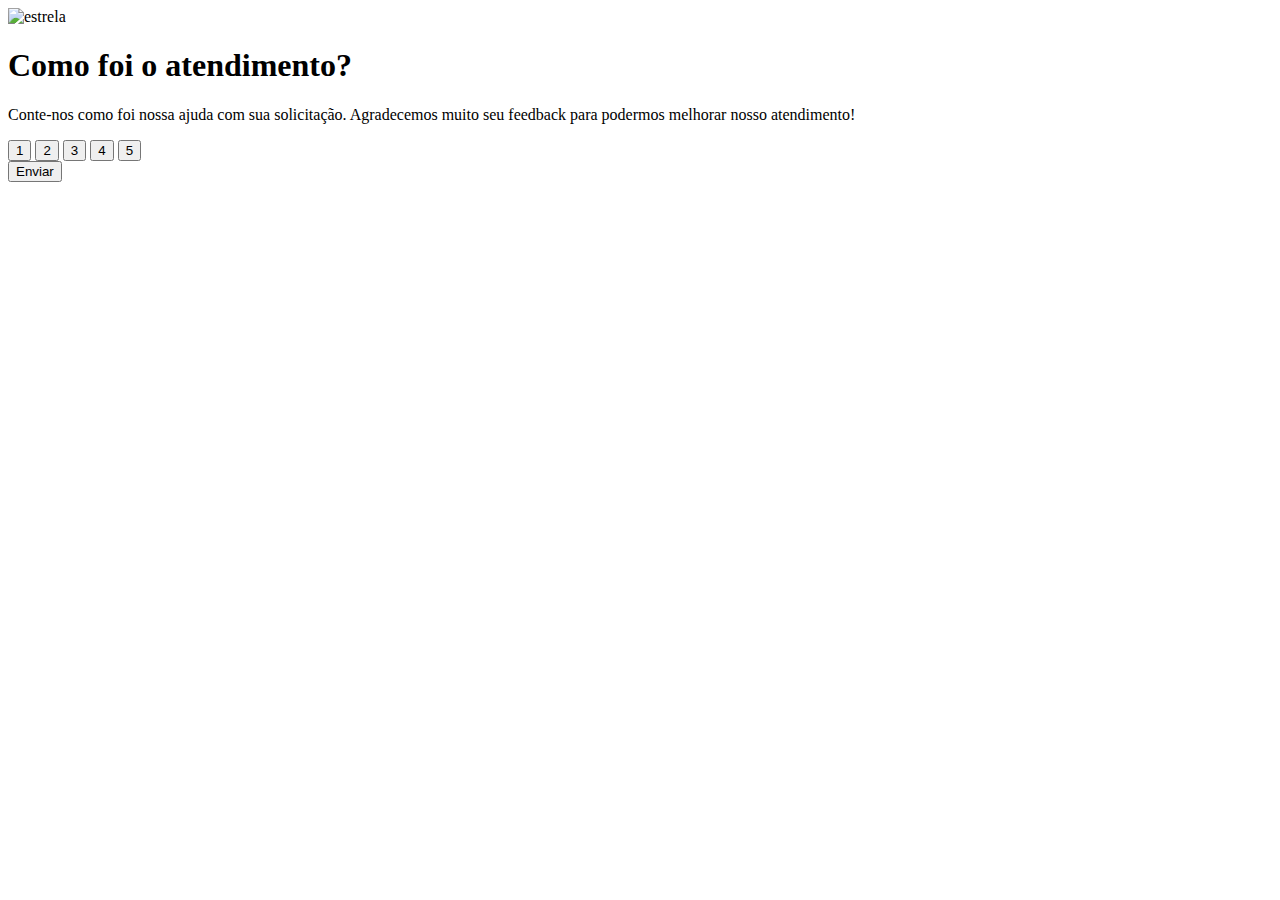
==== index.html @ 0298b40d "3rd commit" ====
<!DOCTYPE html>
<html lang="en">
<head>
    <meta charset="UTF-8">
    <meta name="viewport" content="width=device-width, initial-scale=1.0">
    <title>Feedback</title>
</head>
<body>
    <div class="card">
        <div class="estrela">
        <img src="./images/icon-star.svg" alt="estrela">
        </div>

        <h1>Como foi o atendimento?</h1>

        <p>Conte-nos como foi nossa ajuda com sua solicitação. Agradecemos muito seu feedback para podermos melhorar nosso atendimento!</p>

        <div class="notas">
            <button>1</button>
            <button>2</button>
            <button>3</button>
            <button>4</button>
            <button>5</button>
        </div>

        <button>Enviar</button>
    </div>

</body>
</html>
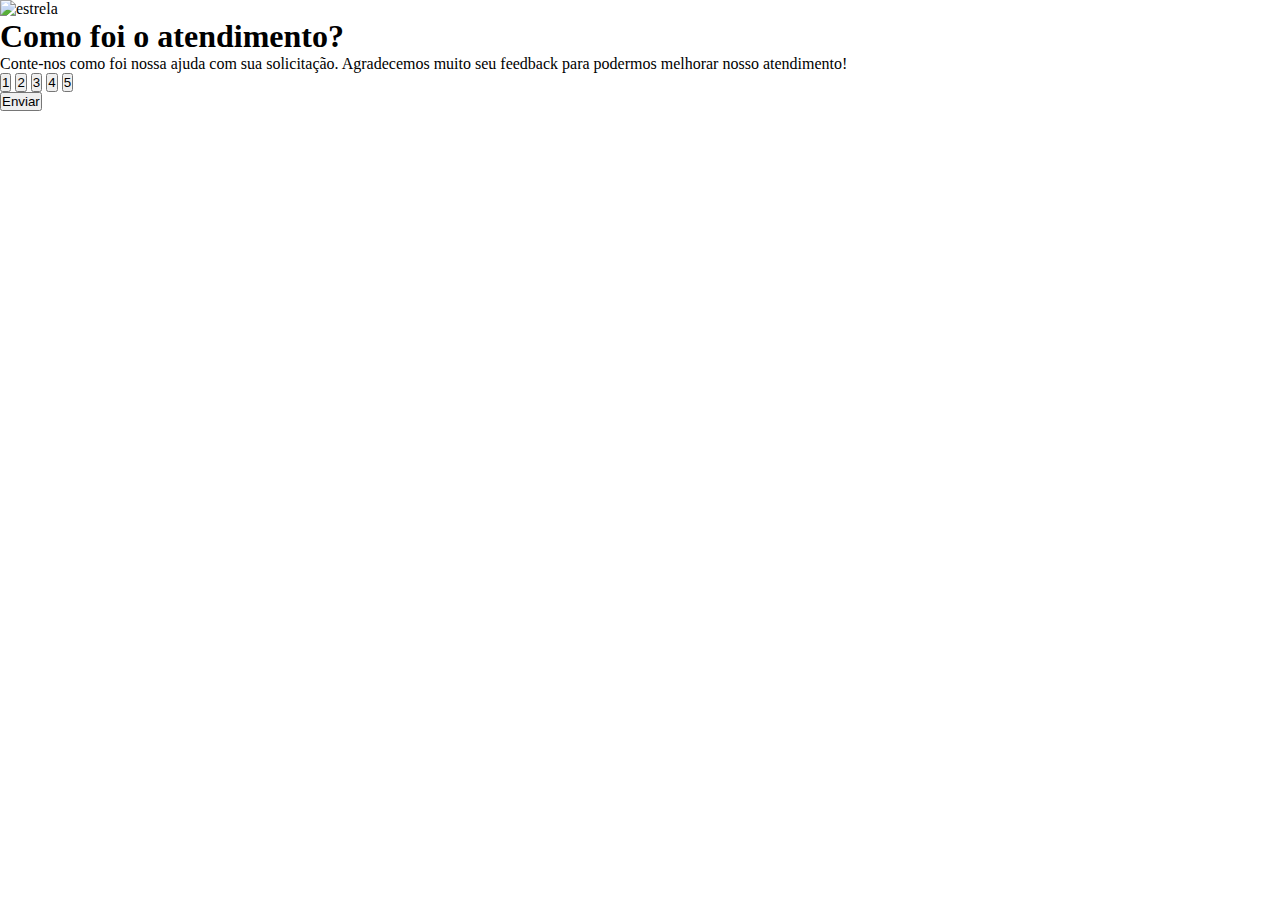
==== commit 479b331c: "4html1css" ====
--- a/index.html
+++ b/index.html
@@ -2,8 +2,10 @@
 <html lang="en">
 <head>
     <meta charset="UTF-8">
-    <meta name="viewport" content="width=device-width, initial-scale=1.0">
+    <meta name="viewport" content="width=device-width, initial-scale=1.0"> 
+    <link rel="stylesheet" href="style.css">
     <title>Feedback</title>
+
 </head>
 <body>
     <div class="card">
--- a/style.css
+++ b/style.css
@@ -0,0 +1,6 @@
+*{
+    margin: 0;
+    padding: 0;
+    box-sizing: border-box;
+    
+}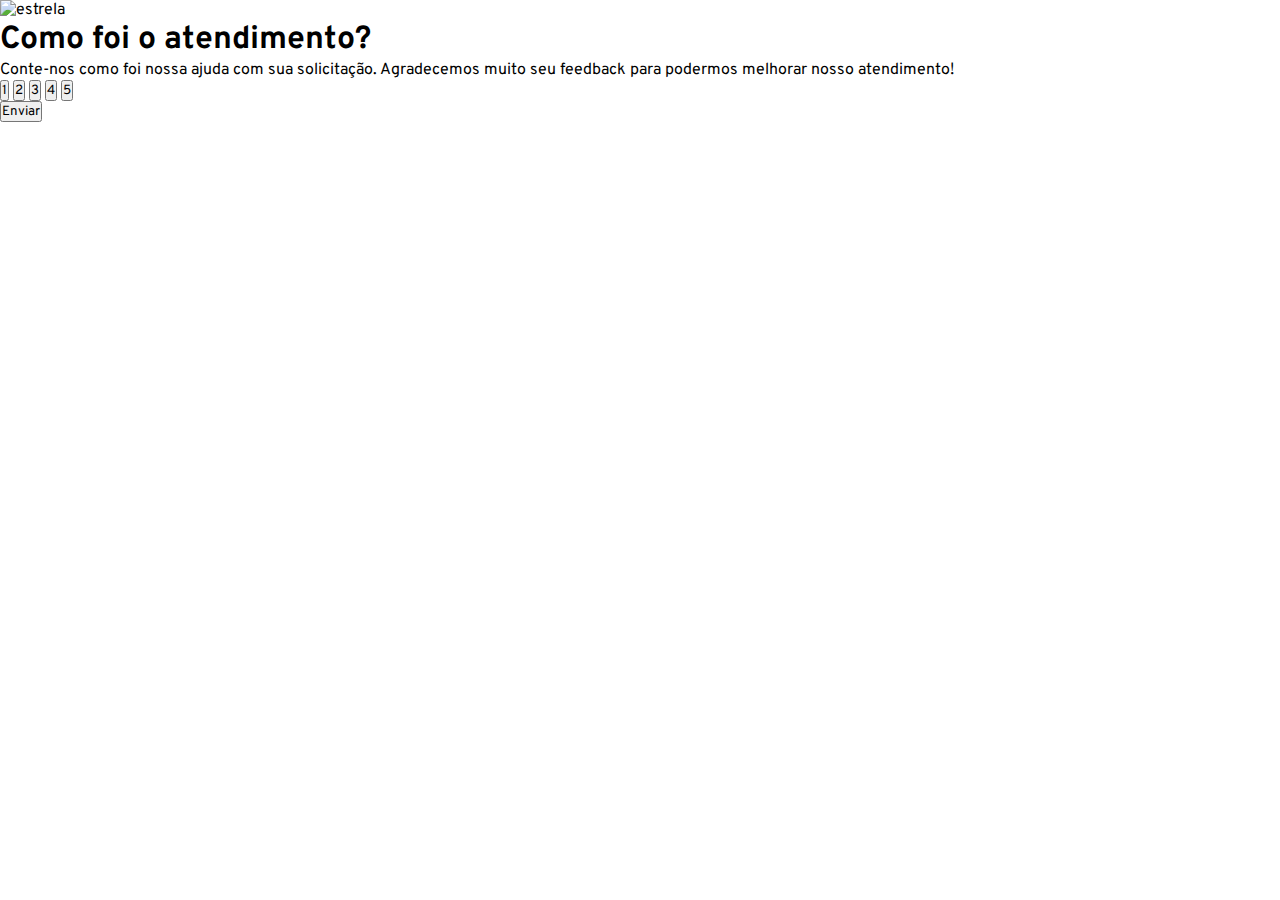
==== commit b202ad53: "2css" ====
--- a/index.html
+++ b/index.html
@@ -4,6 +4,9 @@
     <meta charset="UTF-8">
     <meta name="viewport" content="width=device-width, initial-scale=1.0"> 
     <link rel="stylesheet" href="style.css">
+    <link rel="preconnect" href="https://fonts.googleapis.com">
+    <link rel="preconnect" href="https://fonts.gstatic.com" crossorigin>
+    <link href="https://fonts.googleapis.com/css2?family=Overpass:ital,wght@0,100..900;1,100..900&display=swap" rel="stylesheet">
     <title>Feedback</title>
 
 </head>
--- a/style.css
+++ b/style.css
@@ -2,5 +2,14 @@
     margin: 0;
     padding: 0;
     box-sizing: border-box;
-    
+    font-family: "Overpass", sans-serif;
+}
+:root {
+    --dark-blue: #262e38;
+    --light-grey:#969fad;
+    --medium-grey-:#7c8798;
+    --orange:#fc7614;
+    --white:#fff;
+    --very-dark-blue:#131518;
+    --black-gradient:radial-gradient(98.96% 98.96% at 50% 0%, #232a34 0%, #181e27 100%);
 }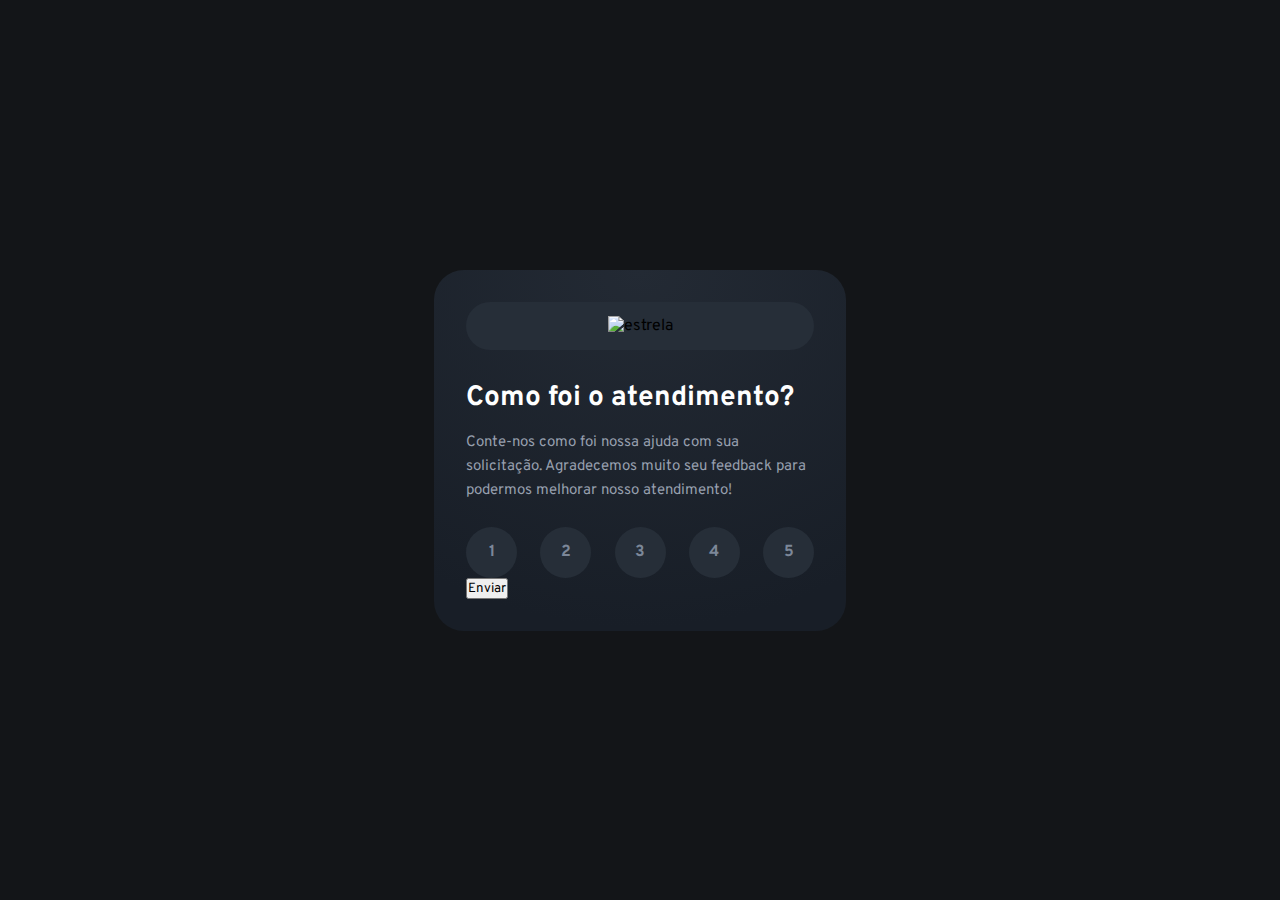
==== commit b041777f: "5css" ====
--- a/index.html
+++ b/index.html
@@ -20,7 +20,7 @@
 
         <p>Conte-nos como foi nossa ajuda com sua solicitação. Agradecemos muito seu feedback para podermos melhorar nosso atendimento!</p>
 
-        <div class="notas">
+        <div class="botoes">
             <button>1</button>
             <button>2</button>
             <button>3</button>
--- a/style.css
+++ b/style.css
@@ -12,4 +12,67 @@
     --white:#fff;
     --very-dark-blue:#131518;
     --black-gradient:radial-gradient(98.96% 98.96% at 50% 0%, #232a34 0%, #181e27 100%);
+}
+
+body {
+    background-color: var(--very-dark-blue);
+    height: 100svh;
+
+    display: flex;
+    justify-content: center;
+    align-items: center;
+}
+
+.card{
+    background: var(--black-gradient);
+    max-width: 412px;
+    padding: 32px;
+    border-radius: 30px;
+}
+
+.estrela {
+    background-color: var(--dark-blue);
+    width: 48;
+    height: 48px;
+
+    display: flex;
+    justify-content: center;
+    align-items: center;
+
+    border-radius: 50px;
+    margin-bottom: 30px;
+}
+
+.card h1 {
+    color: var(--white);
+    font-size: 28px;
+    margin-bottom: 15px;
+}
+
+.card p {
+    color: var(--light-grey);
+    font-size: 15px;
+    line-height: 24px;
+    margin-bottom: 24px;
+}
+
+.botoes {
+    display: flex;
+    justify-content: space-between;
+}
+
+.botoes button {
+    width: 51px;
+    height: 51px;
+    font-size: 16px;
+    font-weight: 700;
+    line-height: 24px;
+    border-radius: 50px;
+    border: none;
+    color: var(--medium-grey-);
+    background-color: var(--dark-blue);
+}
+
+.botoes button:hover{
+    
 }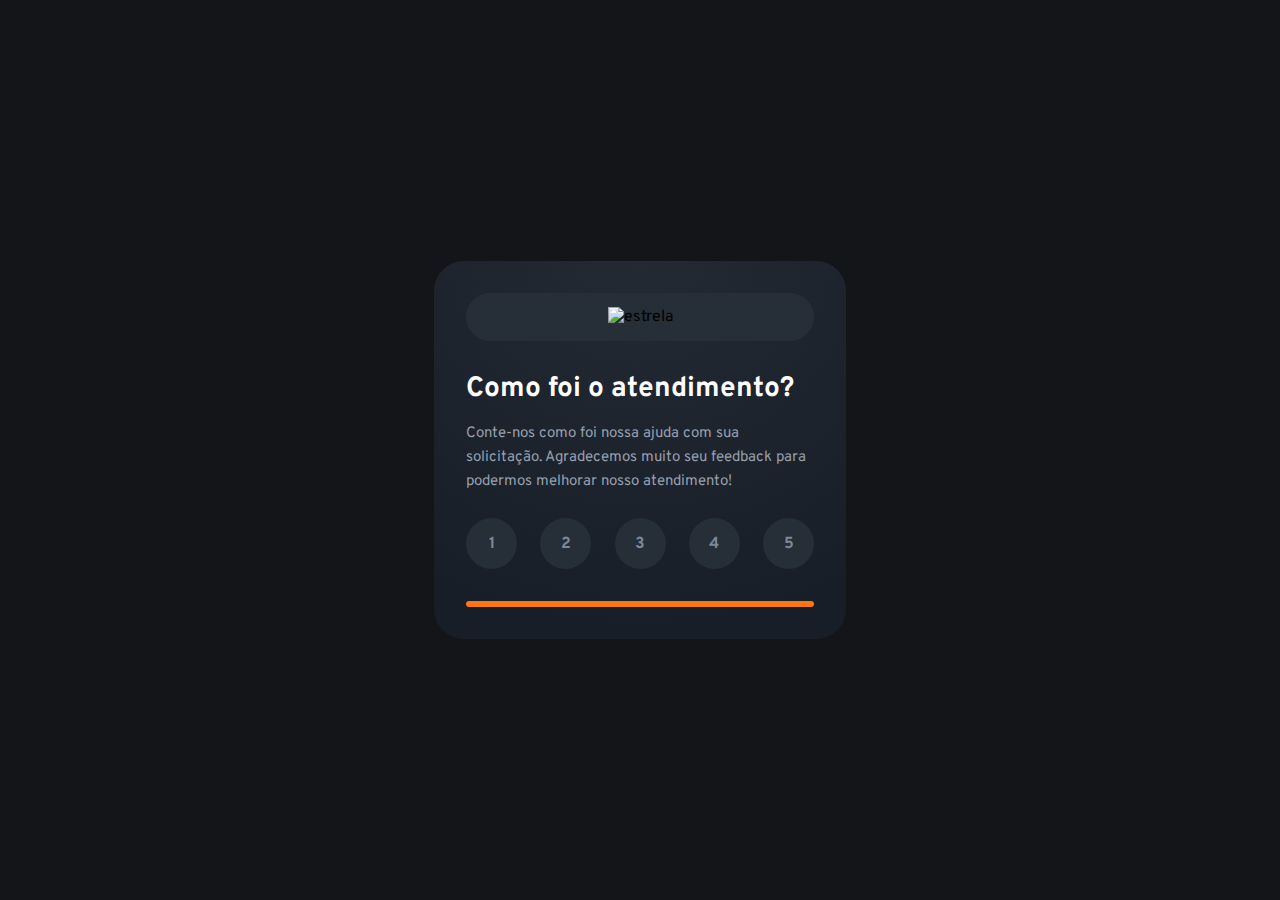
==== commit 7e472faa: "7css" ====
--- a/index.html
+++ b/index.html
@@ -27,8 +27,7 @@
             <button>4</button>
             <button>5</button>
         </div>
-
-        <button>Enviar</button>
+        <a href="Enviar"></a>
     </div>
 
 </body>
--- a/style.css
+++ b/style.css
@@ -59,6 +59,7 @@
 .botoes {
     display: flex;
     justify-content: space-between;
+    margin-bottom: 32px;
 }
 
 .botoes button {
@@ -71,8 +72,37 @@
     border: none;
     color: var(--medium-grey-);
     background-color: var(--dark-blue);
+    transition: all ease-in-out 0.3s;
 }
 
 .botoes button:hover{
-    
+    color: var(--white);
+    background-color:var(--orange);
+    cursor: pointer;
+}
+.botoes button:focus{
+    color: var(--white);
+    background-color:var(--light-grey);
+}
+
+.card > a {
+display: block;
+width: 100%;
+padding: 3px;
+background-color: var(--orange);
+border: none;
+border-radius: 22px;
+
+font-size: 15px;
+font-weight: 700;
+text-transform: uppercase;
+letter-spacing: 2px;
+color: var(--white);
+text-align: center;
+text-decoration: none;
+}
+.card>a:hover {
+    color: var(--orange);
+    background-color: var(--white);
+    cursor: pointer;
 }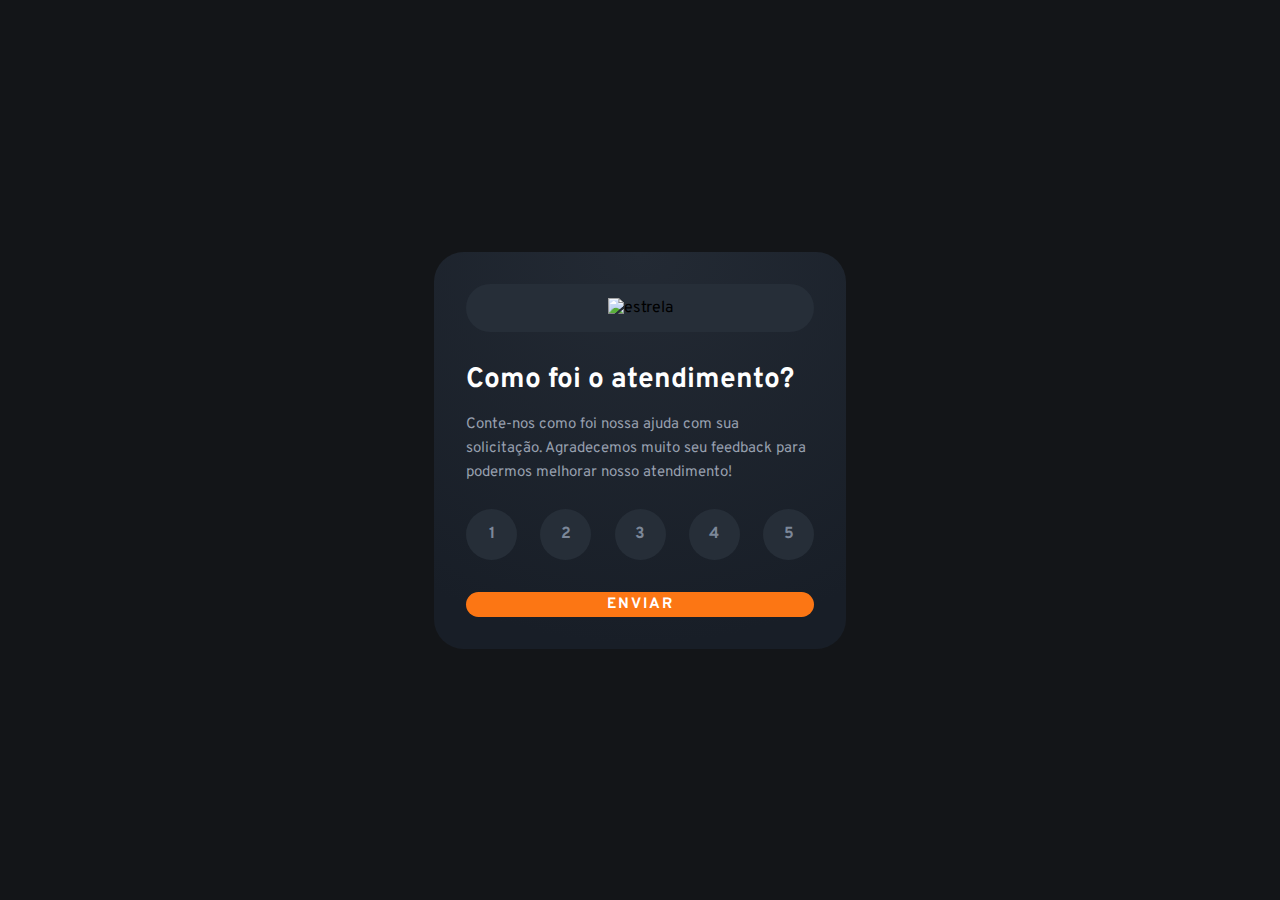
==== commit 19f88b81: "1tks" ====
--- a/index.html
+++ b/index.html
@@ -27,7 +27,7 @@
             <button>4</button>
             <button>5</button>
         </div>
-        <a href="Enviar"></a>
+        <a href="./pages/tks.html">Enviar</a>
     </div>
 
 </body>
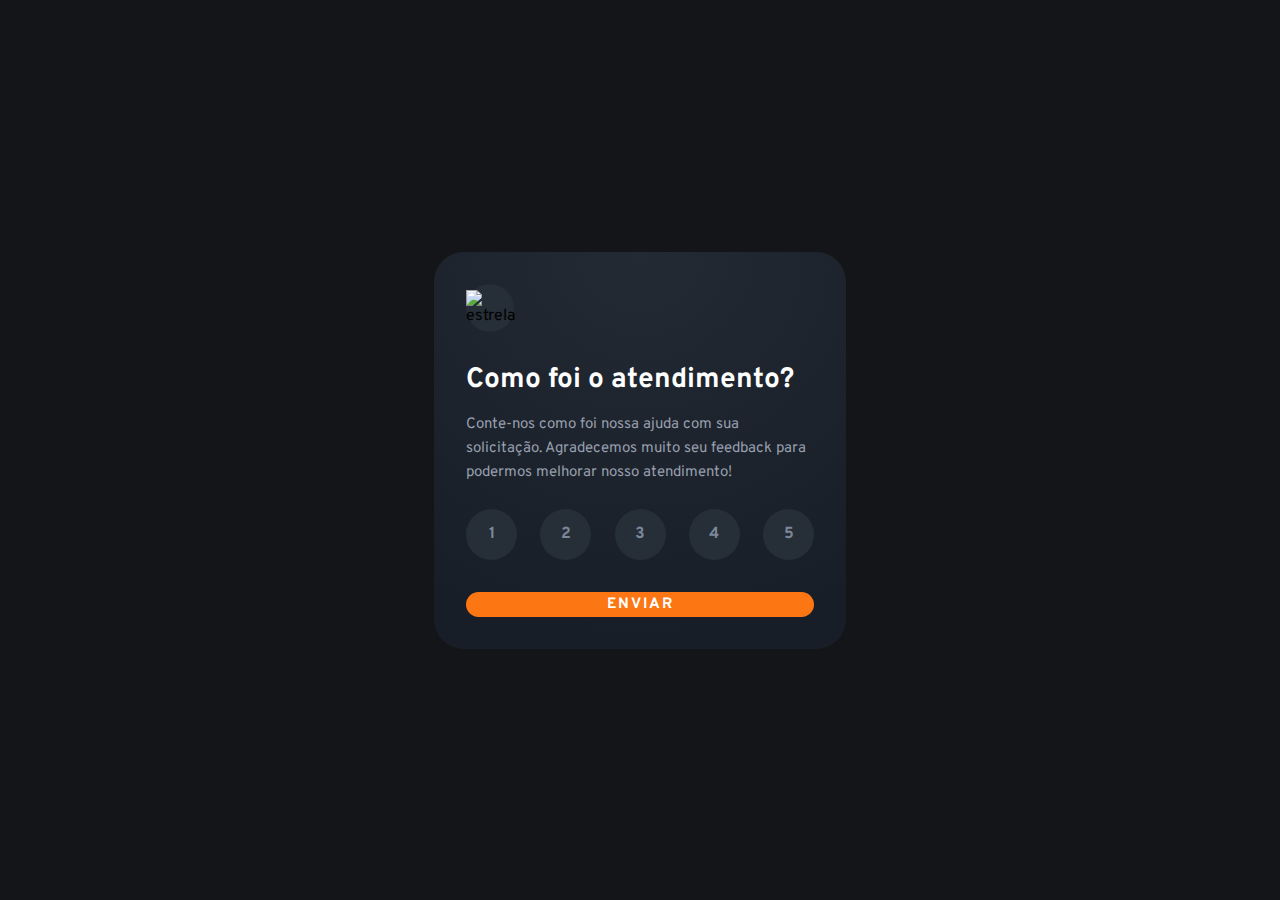
==== commit d2f9ed8e: "4tks" ====
--- a/index.html
+++ b/index.html
@@ -13,7 +13,7 @@
 <body>
     <div class="card">
         <div class="estrela">
-        <img src="./images/icon-star.svg" alt="estrela">
+            <img src="./images/icon-star.svg" alt="estrela">
         </div>
 
         <h1>Como foi o atendimento?</h1>
--- a/style.css
+++ b/style.css
@@ -32,7 +32,7 @@
 
 .estrela {
     background-color: var(--dark-blue);
-    width: 48;
+    width: 48px;
     height: 48px;
 
     display: flex;
